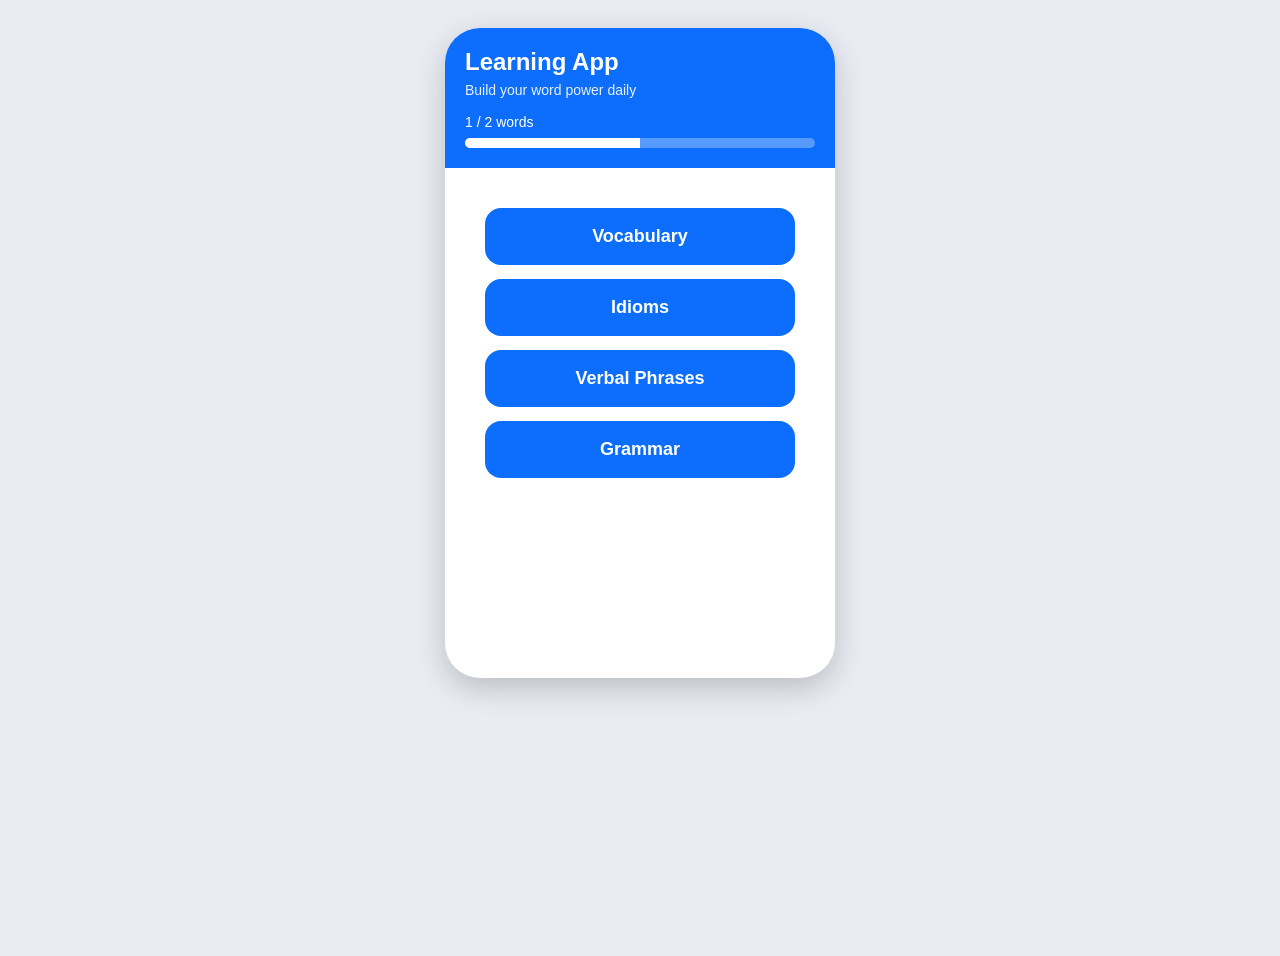
==== app.html @ 239c44e5 "Add files via upload" ====
<!DOCTYPE html>
<html lang="en">
<head>
    <meta charset="UTF-8">
    <meta name="viewport" content="width=device-width, initial-scale=1.0">
    <title>word-app</title>
    <link rel="stylesheet" href="app.css">
</head>
<body>

    <div class="phone">

        <div class="top-bar"> 

            <div class="top-title">Learning App</div>
            <div class="top-subtitle">Build your word power daily</div>

            <div class="progress-text"></div>

            <div class="progress-bar">

            <div class="progress-fill"></div>

        </div>

        </div>

        <div class="home-page" id="homePage"> 

        <div class="content">

            <button class="nav-button" onclick="openModePage('Vocabulary')">
                Vocabulary
            </button>

            <button class="nav-button">
                Idioms
            </button>

            <button class="nav-button">
                Verbal Phrases
            </button>

            <button class="nav-button">
                Grammar
            </button>

            </div>
            </div>

    <div class="mode-page" id="modePage">

    <div class="content">

        <button class="back-button" onclick="goHome()">
            Home
        </button>

        <button class="nav-button" onclick="openThemePage('Learn')">
            Learn
        </button>

        <button class="nav-button">
            Assessment
        </button>

        <button class="nav-button">
            Mastered
        </button>   

        <button class="nav-button">
            Revision
        </button>

    </div>

</div>

<div class="theme-page" id="themePage"> 

    <button class="back-button" onclick="goToModePage()">
        Home
    </button>

    <div class="page-title" id="themeTitle"></div>

    <div class="content" id="themeContainer">

</div>

</div>

<div class="list-page" id="listPage">

    <button class="back-button" onclick="goToThemePage()">
        Home
    </button>

    <div class="page-title" id="listTitle"></div>

    <div class="content" id="listContainer">


    </div>

</div>

    <div class="card" id="learnPage">

        <button class="back-button" onclick="goToListPage()">
            Home
        </button>

        <div class="page-title" id="learnTitle"></div>

         <div class="card-content">

    <h1 id="word"></h1>
        
    <img id="image">

        
        <div class="info-block">

    <div class="info-label">
        Part of Speech
    </div>

    <div id="partOfSpeech" class="info-value"></div>

</div>

        <div class="info-block">

    <div class="info-label">
        Pronunciation
    </div>

    <div id="pronunciation" class="info-value"></div>

    </div>

    <div class="info-block">

        <div class="info-label">
            Status
        </div>

        <div id="wordStatus" class="info-value"></div>
    </div>

        <p><strong>Definition:</strong>
        <span id="definition"></span></p>

        <p><strong>Synonyms:</strong>
        <span id="relatedWords"></span></p>

        <p><strong>Antonyms:</strong>
        <span id="oppositeWords"></span></p>

        <p><strong>Usage:</strong></p>

        <div id="usage"></div>

        <div class="buttons">

        <button class="previous-btn" onclick="previousWord()">
            Previous Word
        </button>

        <button class="next-btn" onclick="nextWord()">
            Next Word
        </button>

        <button class="previous-btn" onclick="restartLesson()">
        Restart
        </button>   

        <button class="previous-btn" onclick="markMastered()">
        Mark Mastered
        </button>

        <button class="next-btn" onclick="markRevision()">
        Mark Revision
        </button>

        </div>

    </div>

</div>
    
    
    <script src="content.js"></script>
    <script src="app.js"></script>
</body>
</html>
---- app.css ----
body {

        background: #e9edf3;
        font-family: Arial, sans-serif;
        display: flex;
        justify-content: center;
        align-items: flex-start;
        min-height: 100vh;
        padding: 20px;
}

.phone {

    width: 390px;
    min-height: 650px;
    background: white;
    border-radius: 35px;
    overflow: hidden;
    box-shadow: 0 10px 30px rgba(0,0,0,0.2);
    position: relative;
}

.top-bar {

    background: #0d6efd;
    color: white;
    padding: 20px;

}

.top-title {

    font-size: 24px;
    font-weight: bold;
}

.top-subtitle {

    margin-top: 6px;
    opacity: 0.9;
    font-size: 14px;
}

.content {

    padding: 20px;
    display: flex;
    flex-direction: column;
    gap: 14px;
}

.card {

    background: white;
    border-radius: 20px;
    overflow: hidden;
    box-shadow: 0 5px 15px rgba(0,0,0,0.08);

    
}

.card-content {

    padding: 24px;
    line-height: 1.7;
}

#image {

    width: 140px;
    float: right;
    margin-left: 15px;
    margin-bottom: 10px;
    border-radius: 12px;
    margin-top: 8px;
}

#word {

    margin-top: 10px;
    font-size: 40px;
    margin-bottom: 18px;
}

.buttons {

    display: flex;
    gap: 12px;
    margin-top: 20px;
    flex-wrap: wrap;
}

button {


    padding: 12px 16px;
    border: none;
    border-radius: 12px;
    font-size: 14px;
    cursor: pointer;

}

.previous-btn {

    background: #edf1f5;
    color: #333;
}

.next-btn {

    background: #0d6efd;
    color: white;

}

.usage-item {

    background: #f5f7fa;
    padding: 12px;
    border-radius: 12px;
    margin-top: 10px;
    line-height: 1.6;
}

.info-block {

    margin-bottom: 14px;
    font-weight: bold;
    
}

.progress-text {

    margin-top: 16px;
    font-size: 14px;
}

.progress-bar {

    width: 100%;
    height: 10px;
    background: rgba(255,255,255,0.3);
    border-radius: 10px;
    margin-top: 8px;
    overflow: hidden;
}

.progress-fill {

    width: 0%;
    height: 100%;
    background: white;
}

.home-page {

    padding: 20px;
}

.nav-button {

    width: 100%;
    padding: 18px;
    border: none;
    border-radius: 16px;
    background: #0d6efd;
    color: white;
    font-size: 18px;
    font-weight: bold;
    cursor: pointer;
}

#learnPage {

    display: none;
}

#modePage {

    display: none;
}

#themePage {

    display: none;
}

#listPage {

    display: none;
}


.back-button {

    
    padding: 12px 18px;
    margin: 20px;
    border: none;
    border-radius: 12px;
    background: #edf1f5;
    color: #333;
    font-size: 15px;
    font-weight: bold;
    cursor: pointer;

}

.page-title {

    font-size: 13px;
    color: #666;
    padding: 16px 20px 0 20px;
    line-height: 1.5;

}

.mode-page,
.theme-page,
.list-page,
.card {

    min-height: 500px;

}

.info-label {

    font-size: 14px;
    font-weight: bold;
    color: #666;
    margin-bottom: 4px;
}


.info-value {

    font-size: 16px;;
    color: #222;
}
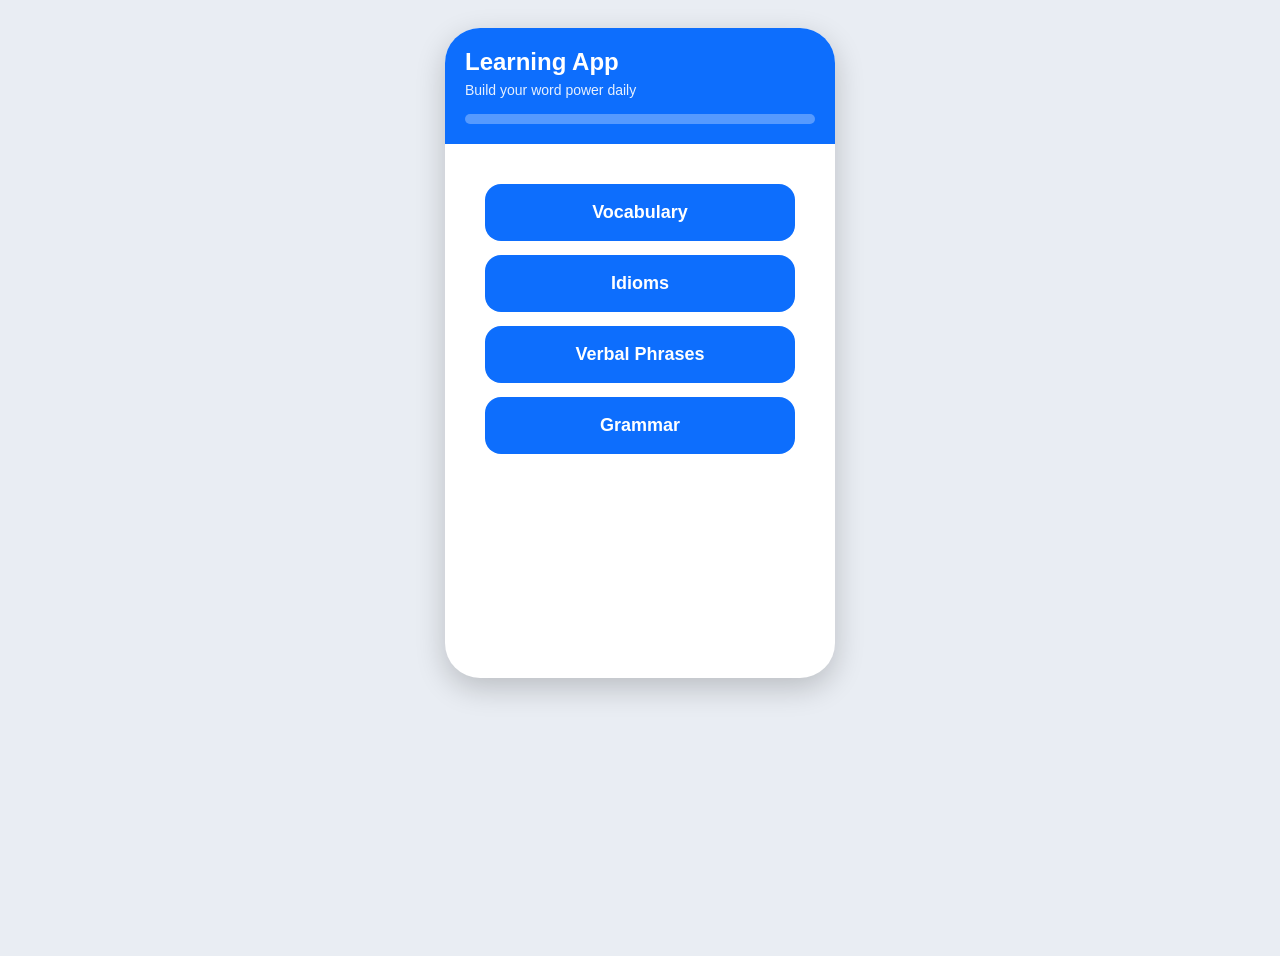
==== commit 23a0ee56: "Add files via upload" ====
--- a/app.html
+++ b/app.html
@@ -60,19 +60,34 @@
             Learn
         </button>
 
-        <button class="nav-button">
+        <button class="nav-button" onclick="openThemePage('Assessment')">
             Assessment
         </button>
 
-        <button class="nav-button">
+        <button class="nav-button"
+onclick="openStatisticsPage()">
+
+    Statistics
+
+</button>
+
+        <button class="nav-button" onclick="openThemePage('Mastered')">
             Mastered
         </button>   
 
-        <button class="nav-button">
+        <button class="nav-button" onclick="openThemePage('Revision')">
             Revision
         </button>
 
-    </div>
+        <button class="nav-button" onclick="openThemePage('MyWordBank')">
+
+        MyWordBank
+
+        </button>
+
+    </div>
+
+    
 
 </div>
 
@@ -105,15 +120,21 @@
 
 </div>
 
-    <div class="card" id="learnPage">
+    <div id="learnPage">
 
         <button class="back-button" onclick="goToListPage()">
             Home
         </button>
 
         <div class="page-title" id="learnTitle"></div>
-
-         <div class="card-content">
+        
+        <div id="learnCompletionMessage"></div>
+
+         <div class="content">
+
+        <div class="card">
+
+            <div class="card-content"> 
 
     <h1 id="word"></h1>
         
@@ -165,24 +186,129 @@
         <div class="buttons">
 
         <button class="previous-btn" onclick="previousWord()">
-            Previous Word
+            Previous
         </button>
 
         <button class="next-btn" onclick="nextWord()">
-            Next Word
+            Next
         </button>
 
         <button class="previous-btn" onclick="restartLesson()">
         Restart
         </button>   
 
-        <button class="previous-btn" onclick="markMastered()">
-        Mark Mastered
-        </button>
-
-        <button class="next-btn" onclick="markRevision()">
-        Mark Revision
-        </button>
+        <button class="next-btn" id="wordBankButton" onclick="toggleWordBank()">
+
+    MyWordBank
+
+</button>
+
+        </div>
+
+        </div>
+
+        </div>
+
+    </div>
+
+ </div>
+
+    <div id="assessmentPage">
+
+        <button class="back-button" onclick="goToListPage()">
+             ← Back
+        </button>
+
+        <div class="page-title" id="assessmentTitle">
+
+        </div>
+        <div id="assessmentCompletionMessage"></div>
+
+        <div class="content">
+
+            <div class="card">
+
+                <div class="card-content">
+
+                    <h2 id="questionWord"></h2>
+
+                    <div id="optionsContainer"></div>
+
+                    <div class="assessment-buttons">
+
+    <button class="previous-btn"
+    onclick="previousAssessmentQuestion()">
+
+        Previous
+
+    </button>
+
+    <button class="next-btn"
+    onclick="nextAssessmentQuestion()">
+
+        Next
+
+    </button>
+
+</div>
+
+                </div>
+
+            </div>
+
+        </div>
+
+</div>
+
+<div id="statisticsPage">
+
+    <button class="back-button"
+    onclick="goToModePage()">
+
+        Home
+    </button>
+
+    <div class="page-title">
+
+        Statistics
+
+    </div>
+
+    <div class="content">
+
+        <div class="card">
+
+            <div class="card-content">
+
+                <p>
+
+                    Total Words:
+                    <span id="totalWords"></span>
+
+                </p>
+
+                <p>
+
+                    Mastered Words:
+                    <span id="masteredWords"></span>
+
+                </p>
+
+                <p>
+
+                    Revision Words:
+                    <span id="revisionWords"></span>
+
+                </p>
+
+                <p>
+
+                    MyWordBank:
+                    <span id="savedWords"></span>
+
+                </p>
+
+            </div>
 
         </div>
 
--- a/app.css
+++ b/app.css
@@ -171,27 +171,6 @@
     cursor: pointer;
 }
 
-#learnPage {
-
-    display: none;
-}
-
-#modePage {
-
-    display: none;
-}
-
-#themePage {
-
-    display: none;
-}
-
-#listPage {
-
-    display: none;
-}
-
-
 .back-button {
 
     
@@ -238,4 +217,60 @@
 
     font-size: 16px;;
     color: #222;
+}
+
+
+
+.assessment-option {
+
+    width: 100%;
+    padding: 16px;
+    margin-top: 12px;
+    border: none;
+    border-radius: 14px;
+    background: #f5f7fa;
+    color: #222;
+    font-size: 16px;
+    text-align: left;
+    cursor: pointer;
+    transition: o.2s;
+
+}
+
+.assessment-option:hover {
+
+    background: #0d6efd;
+    color: white;
+}
+
+.assessment-buttons {
+
+    display: flex;
+    gap: 18px;
+    margin: 28px;
+
+}
+
+.assessment-buttons {
+
+    flex: 2;
+    padding: 16px;
+    font-size: 16px;
+    border-radius: 14px;
+}
+
+.selected-answer {
+
+    background: #0d6efd;
+    color: white;
+}
+
+#modePage,
+#themePage,
+#listPage,
+#learnPage,
+#assessmentPage,
+#statisticsPage {
+
+    display: none;
 }
